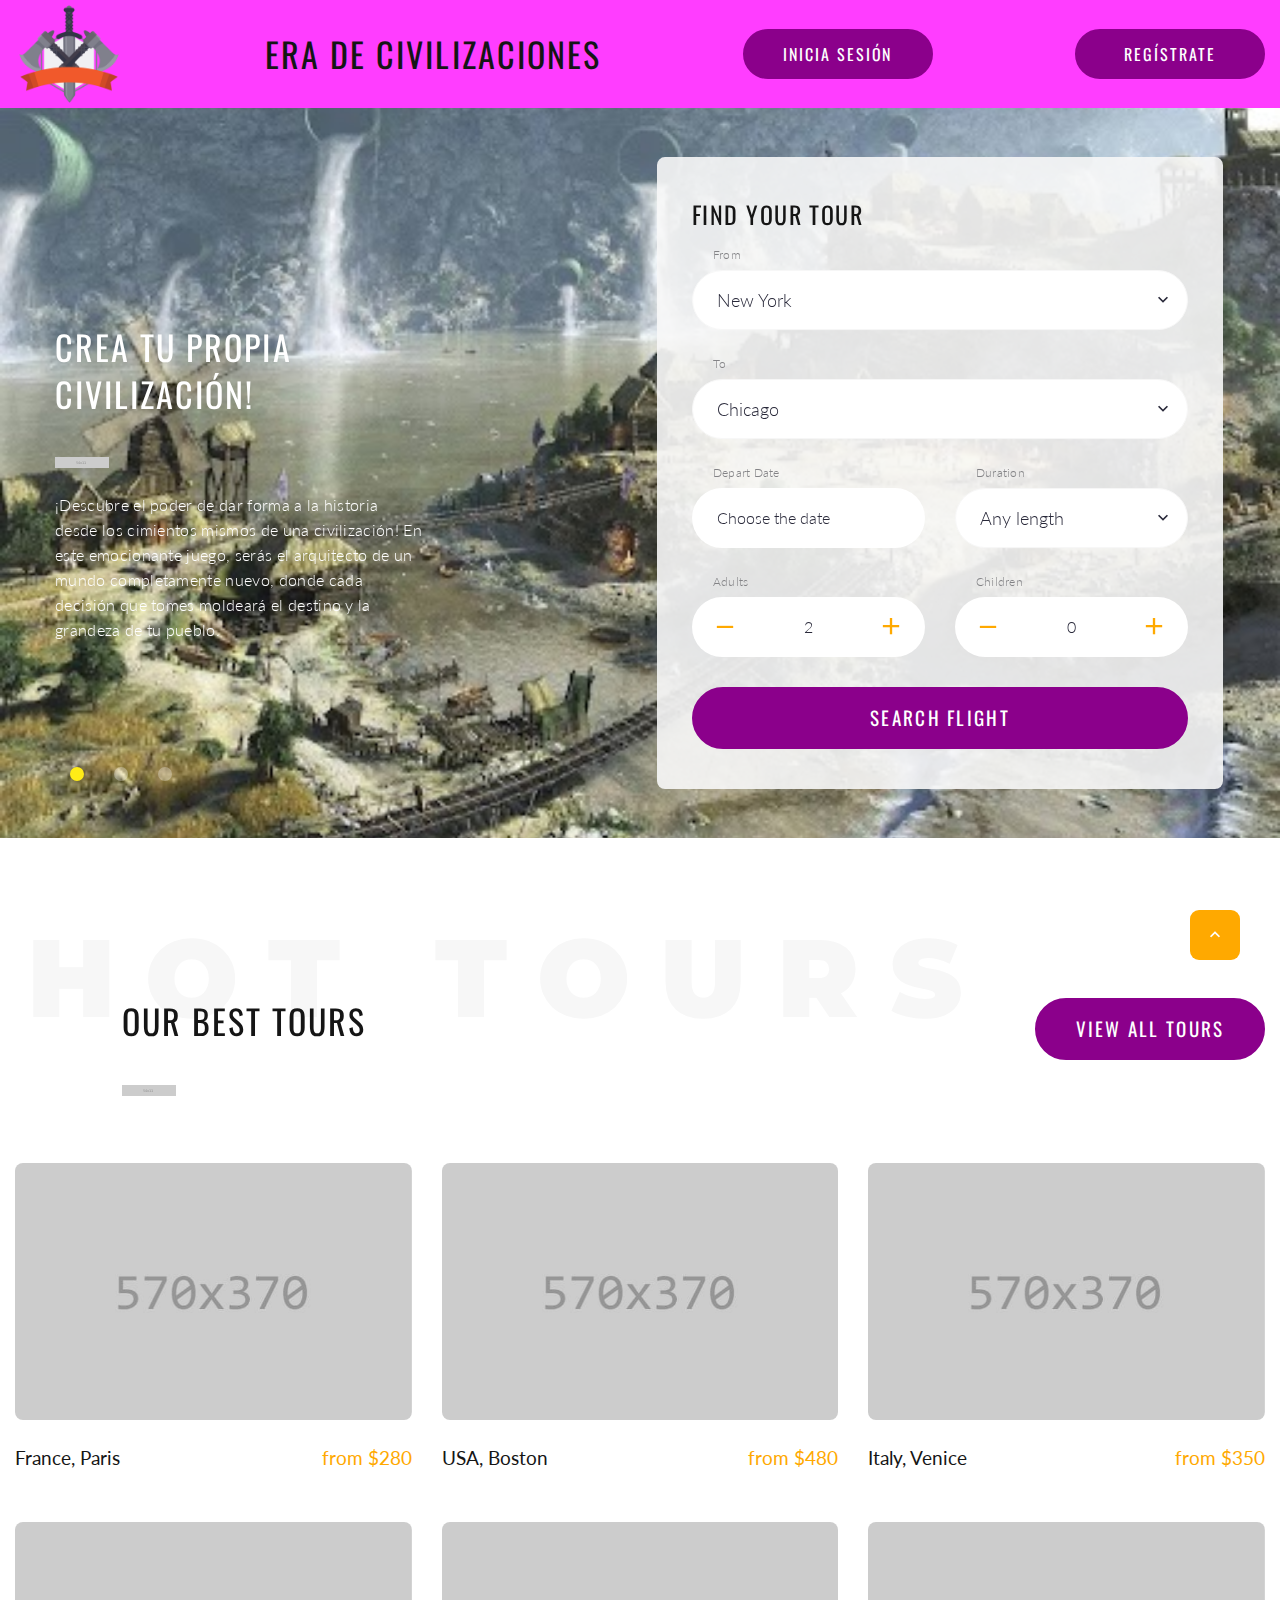
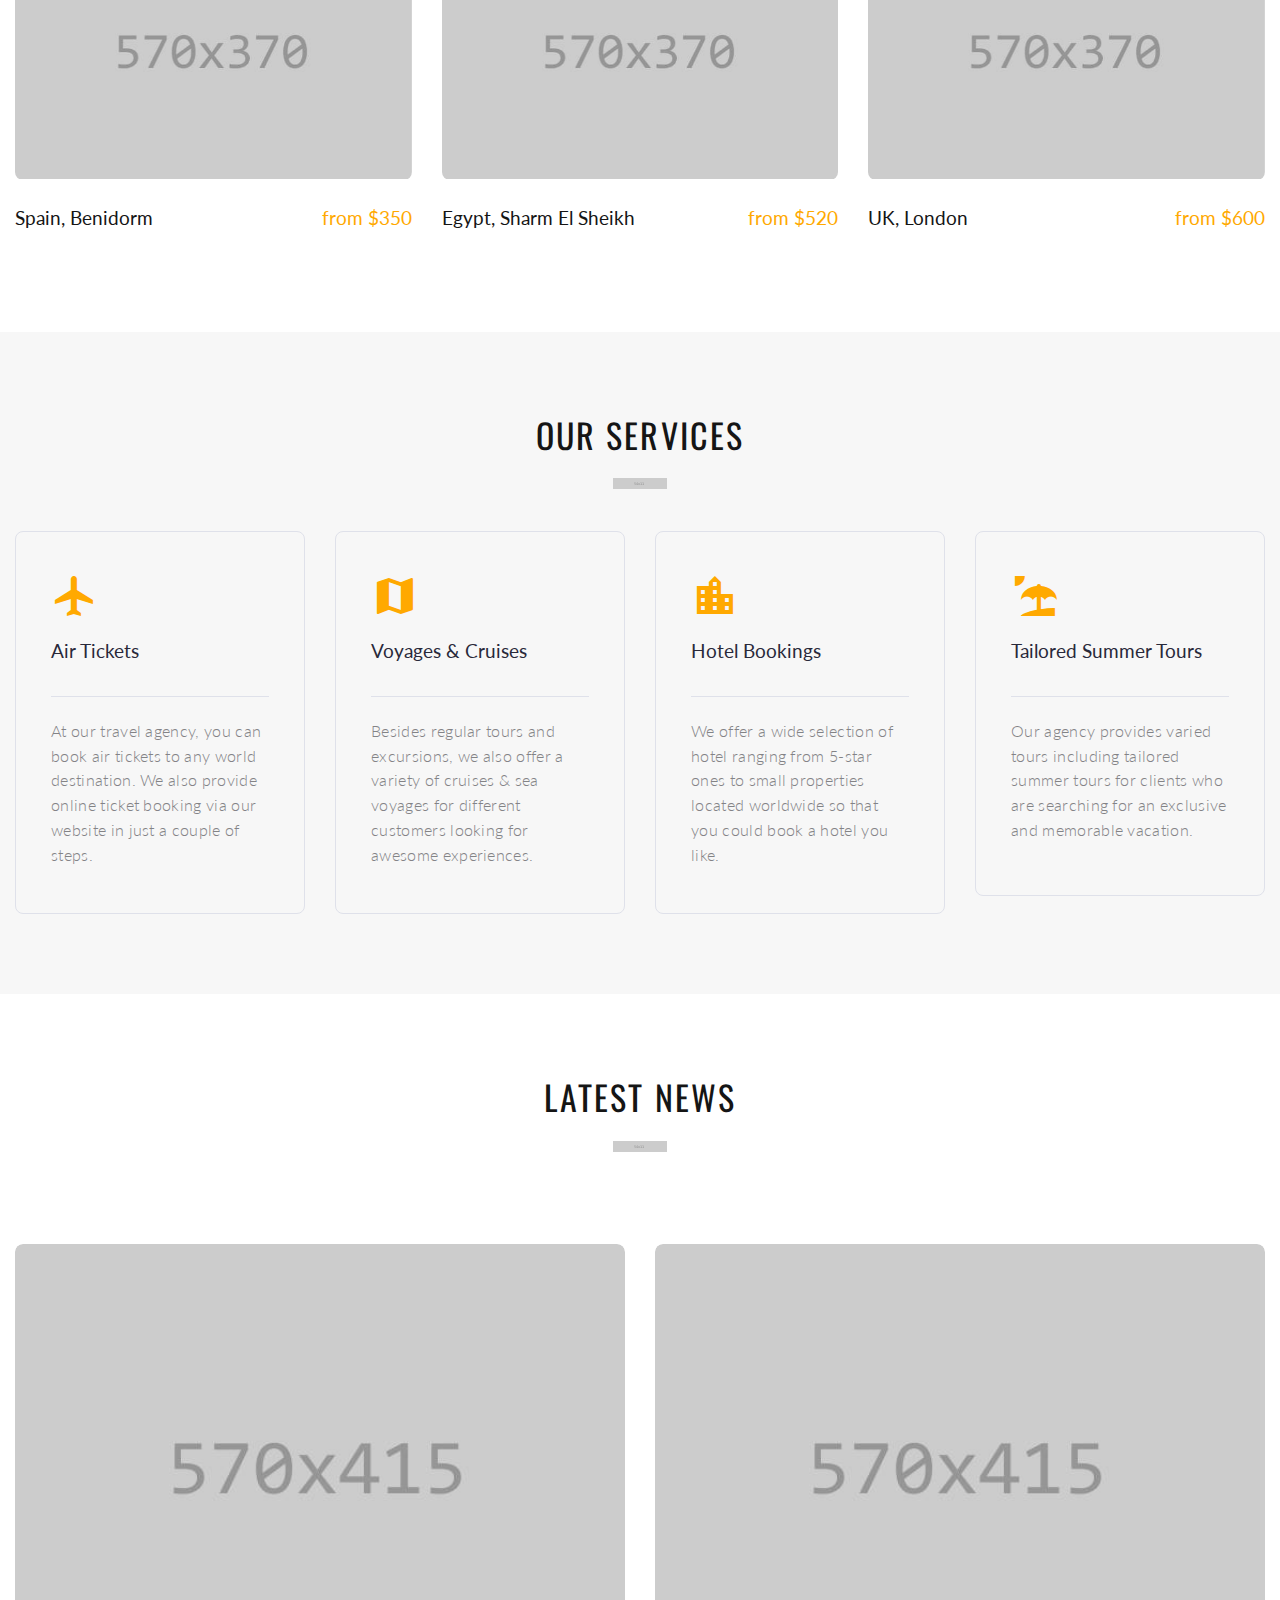
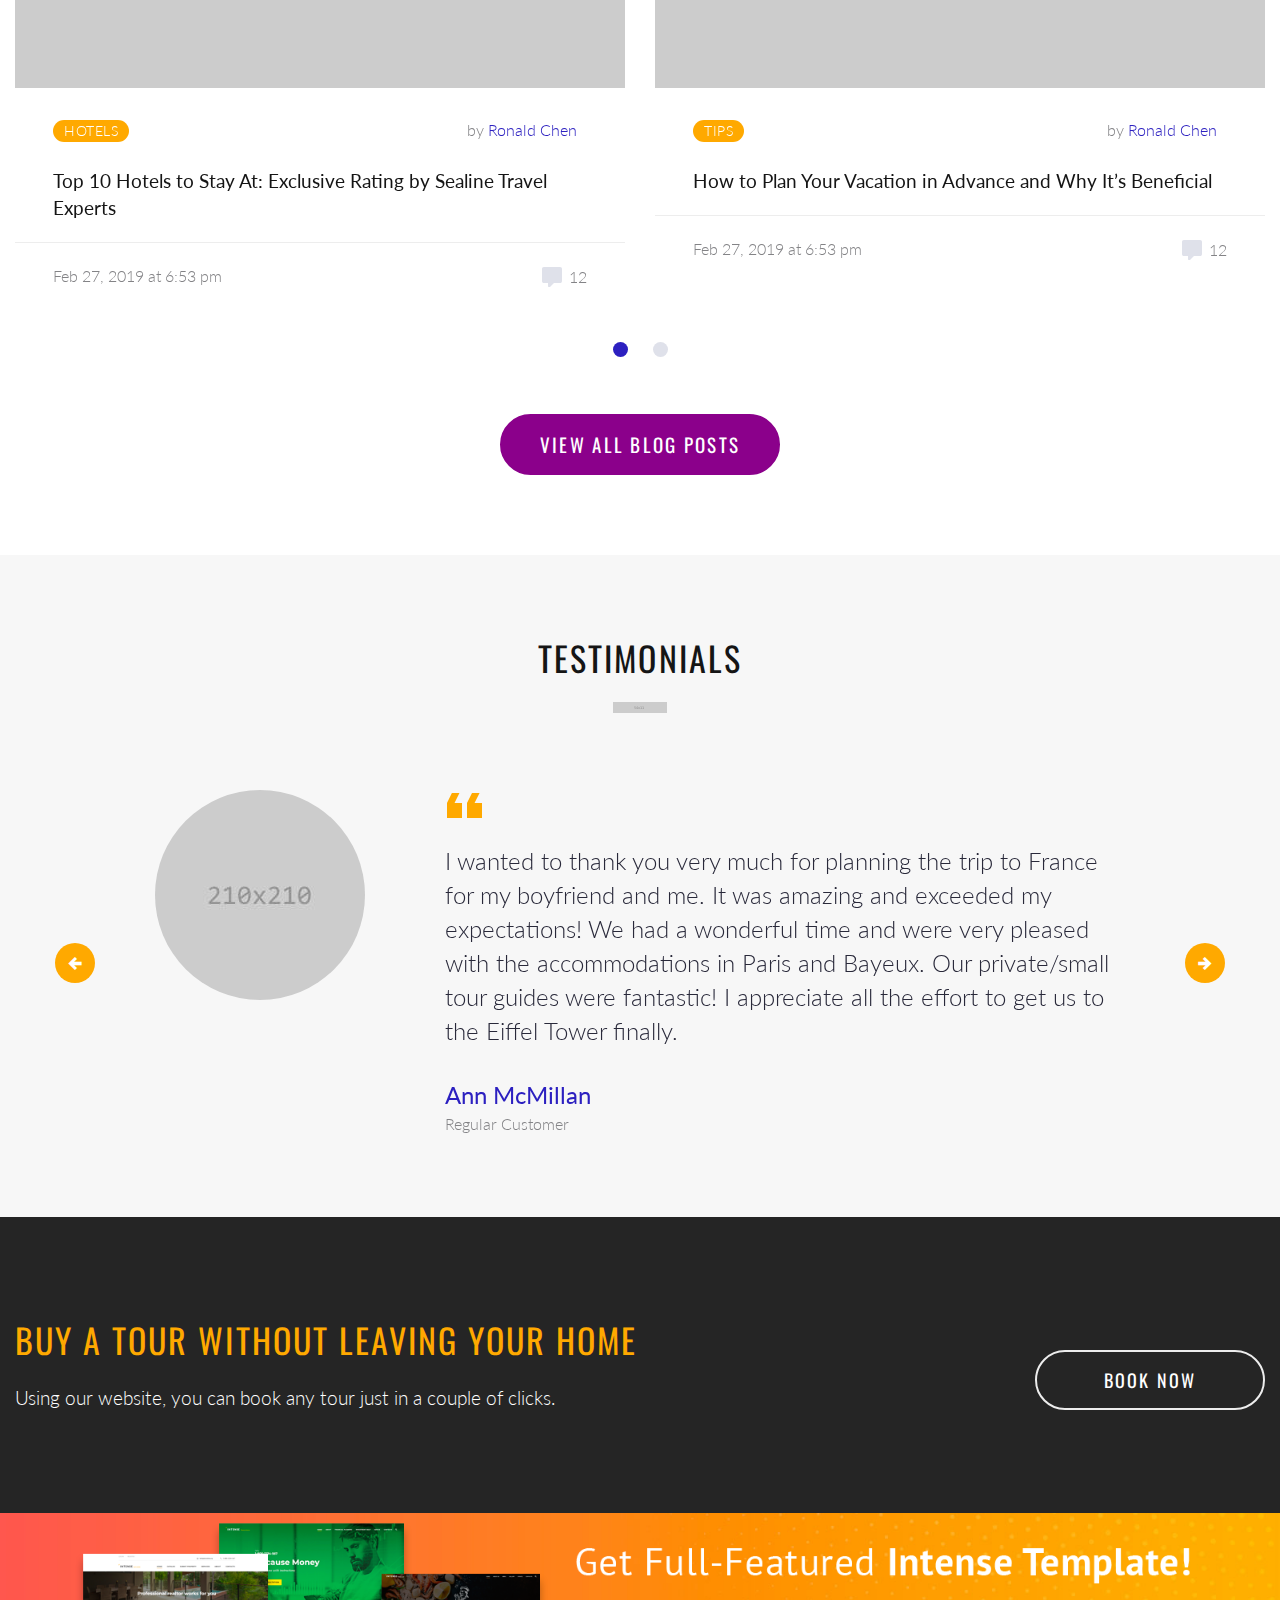
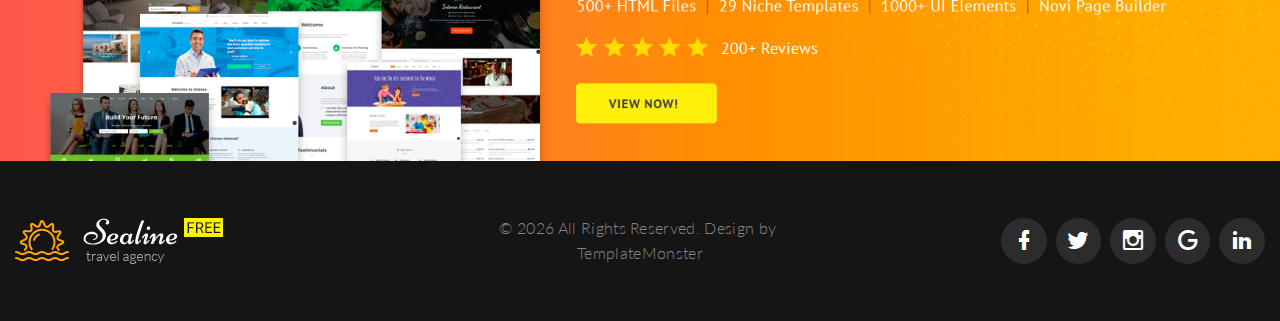
==== src/main/webapp/html/index.html @ df4b3a59 "Plantilla" ====
<!DOCTYPE html>
<html class="wide wow-animation" lang="en"> 
  <head>
    <!-- Site Title-->
    <title>Home</title>
    <meta name="format-detection" content="telephone=no">
    <meta name="viewport" content="width=device-width, height=device-height, initial-scale=1.0">
    <meta http-equiv="X-UA-Compatible" content="IE=edge">
    <meta charset="utf-8">
    <link rel="icon" href="images/favicon.ico" type="image/x-icon">
    <!-- Stylesheets -->
    <link rel="stylesheet" type="text/css" href="//fonts.googleapis.com/css?family=Oswald:200,400%7CLato:300,400,300italic,700%7CMontserrat:900">
    <link rel="stylesheet" href="css/bootstrap.css">
    <link rel="stylesheet" href="css/style.css">
    <link rel="stylesheet" href="css/fonts.css">
		<!--[if lt IE 10]>
    <div style="background: #212121; padding: 10px 0; box-shadow: 3px 3px 5px 0 rgba(0,0,0,.3); clear: both; text-align:center; position: relative; z-index:1;"><a href="http://windows.microsoft.com/en-US/internet-explorer/"><img src="images/ie8-panel/warning_bar_0000_us.jpg" border="0" height="42" width="820" alt="You are using an outdated browser. For a faster, safer browsing experience, upgrade for free today."></a></div>
    <script src="js/html5shiv.min.js"> </script>
		<![endif]--> 
  </head>
  <body>
    <!-- Page preloader-->
    <div class="page-loader"> 
      <div class="page-loader-body"> 
        <div class="preloader-wrapper big active"> 
          <div class="spinner-layer spinner-blue"> 
            <div class="circle-clipper left">
              <div class="circle"> </div>
            </div>
            <div class="gap-patch">
              <div class="circle"> </div>
            </div>
            <div class="circle-clipper right">
              <div class="circle"></div>
            </div>
          </div>
          <div class="spinner-layer spinner-red">
            <div class="circle-clipper left">
              <div class="circle"></div>
            </div>
            <div class="gap-patch">
              <div class="circle"> </div>
            </div>
            <div class="circle-clipper right">
              <div class="circle"></div>
            </div>
          </div>
          <div class="spinner-layer spinner-yellow"> 
            <div class="circle-clipper left">
              <div class="circle"></div>
            </div>
            <div class="gap-patch">
              <div class="circle"></div>
            </div>
            <div class="circle-clipper right">
              <div class="circle"> </div>
            </div>
          </div>
          <div class="spinner-layer spinner-green"> 
            <div class="circle-clipper left">
              <div class="circle"></div>
            </div>
            <div class="gap-patch">
              <div class="circle"></div>
            </div>
            <div class="circle-clipper right">
              <div class="circle"></div>
            </div>
          </div>
        </div>
      </div>
    </div>
    <!-- Page-->
    <div class="page">
      <!-- Page Header-->
      <header class="section page-header">
        <!-- RD Navbar-->
        <div class="rd-navbar-wrap rd-navbar-corporate">
          <nav class="rd-navbar" style="background-color: rgba(255,0,255,0.76) !important" data-layout="rd-navbar-fixed" data-sm-layout="rd-navbar-fixed" data-md-layout="rd-navbar-fixed" data-md-device-layout="rd-navbar-fixed" data-lg-layout="rd-navbar-fullwidth" data-xl-layout="rd-navbar-static" data-lg-device-layout="rd-navbar-fixed" data-xl-device-layout="rd-navbar-static" data-md-stick-up-offset="130px" data-lg-stick-up-offset="100px" data-stick-up="true" data-sm-stick-up="true" data-md-stick-up="true" data-lg-stick-up="true" data-xl-stick-up="true">
            <div class="rd-navbar-inner">
              <!-- RD Navbar Panel-->
              <div class="rd-navbar-aside-left"><a class="brand-name" href="index.html"><img class="logo-default" src="images/logoarmas.png" alt="" width="108" height="46"/></a></div>
              <div class="rd-navbar-aside-left"><h3>Era de civilizaciones</h3></div>
              <div class="rd-navbar-aside-right"><a class="button button-sm button-secondary button-nina" href="#">Inicia sesión</a></div>
              <div class="rd-navbar-aside-right"><a class="button button-sm button-secondary button-nina" href="#">Regístrate</a></div>
            </div>
          </nav>
        </div>
      </header>
      <section class="section">
        <div class="swiper-form-wrap">
          <!-- Swiper-->
          <div class="swiper-container swiper-slider swiper-slider_height-1 swiper-align-left swiper-align-left-custom context-dark bg-gray-darker" data-loop="false" data-autoplay="5500" data-simulate-touch="false" data-slide-effect="fade">
            <div class="swiper-wrapper">
              <div class="swiper-slide" data-slide-bg="images/fondo1.jpg">
                <div class="swiper-slide-caption">
                  <div class="container container-bigger swiper-main-section">
                    <div class="row row-fix justify-content-sm-center justify-content-md-start">
                      <div class="col-md-6 col-lg-5 col-xl-4 col-xxl-5">
                        <h3>Crea tu propia civilización!</h3>
                        <div class="divider divider-decorate"></div>
                        <p class="text-spacing-sm">
                          ¡Descubre el poder de dar forma a la historia desde los cimientos mismos de una civilización! En este emocionante juego, serás el arquitecto de un mundo completamente nuevo, donde cada decisión que tomes moldeará el destino y la grandeza de tu pueblo.</p>
                      </div>
                    </div>
                  </div>
                </div>
              </div>
              <div class="swiper-slide" data-slide-bg="images/swiper-slide-2.jpg">
                <div class="swiper-slide-caption">
                  <div class="container container-bigger swiper-main-section">
                    <div class="row row-fix justify-content-sm-center justify-content-md-start">
                      <div class="col-md-6 col-lg-5 col-xl-4 col-xxl-5">
                        <h3>Lucha para ser el dominante en las tierras!</h3>
                        <div class="divider divider-decorate"></div>
                        <p class="text-spacing-sm">¡Adéntrate en un mundo de estrategia, donde la supervivencia y la gloria se entrelazan en cada movimiento! Confronta a otras civilizaciones en una batalla épica por el dominio y la supremacía. Desarrolla tu sociedad y fortalece tus defensas para defender tus fronteras y expandir tu influencia.</p>
                      </div>
                    </div>
                  </div>
                </div>
              </div>
              <div class="swiper-slide" data-slide-bg="images/swiper-slide-3.jpg">
                <div class="swiper-slide-caption">
                  <div class="container container-bigger swiper-main-section">
                    <div class="row row-fix justify-content-sm-center justify-content-md-start">
                      <div class="col-md-6 col-lg-5 col-xl-4 col-xxl-5">
                        <h3>Guia a tu civilización a un destino lleno de riquezas y aventuras!</h3>
                        <div class="divider divider-decorate"></div>
                        <p class="text-spacing-sm">¡Bienvenido al juego donde tu visión construye no solo una civilización, ¡sino un imperio de riqueza sin igual! En este viaje épico, tendrás el poder de erigir una sociedad próspera, donde la abundancia y la opulencia son más que metas, ¡son tu legado!</p>
                      </div>
                    </div>
                  </div>
                </div>
              </div>
            </div>
            <!-- Swiper controls-->
            <div class="swiper-pagination-wrap">
              <div class="container container-bigger">
                <div class="row">
                  <div class="col-sm-12">
                    <div class="swiper-pagination"></div>
                  </div>
                </div>
              </div>
            </div>
          </div>
          <div class="container container-bigger form-request-wrap form-request-wrap-modern">
            <div class="row row-fix justify-content-sm-center justify-content-lg-end">
              <div class="col-lg-6 col-xxl-5">
                <div class="form-request form-request-modern bg-gray-lighter novi-background">
                  <h4>Find your Tour</h4>
                  <!-- RD Mailform-->
                  <form class="rd-mailform form-fix">
                    <div class="row row-20 row-fix">
                      <div class="col-sm-12">
                        <label class="form-label-outside">From</label>
                        <div class="form-wrap form-wrap-inline">
                          <select class="form-input select-filter" data-placeholder="All" data-minimum-results-for-search="Infinity" name="city">
                            <option value="1">New York</option>
                            <option value="2">Lisbon</option>
                            <option value="3">Stockholm</option>
                          </select>
                        </div>
                      </div>
                      <div class="col-sm-12">
                        <label class="form-label-outside">To</label>
                        <div class="form-wrap form-wrap-inline">
                          <select class="form-input select-filter" data-placeholder="All" data-minimum-results-for-search="Infinity" name="city">
                            <option value="1">Chicago</option>
                            <option value="2">Madrid</option>
                            <option value="3">Paris</option>
                          </select>
                        </div>
                      </div>
                      <div class="col-sm-12 col-lg-6">
                        <label class="form-label-outside">Depart Date</label>
                        <div class="form-wrap form-wrap-validation">
                          <!-- Select -->
                          <input class="form-input" id="dateForm" name="date" type="text" data-time-picker="date">
                          <label class="form-label" for="dateForm">Choose the date</label>
                          <!--select.form-input.select-filter(data-placeholder="All", data-minimum-results-for-search="Infinity",  name='city')-->
                          <!--  option(value="1") Choose the date-->
                          <!--  option(value="2") Primary-->
                          <!--  option(value="3") Middle-->
                        </div>
                      </div>
                      <div class="col-sm-12 col-lg-6">
                        <label class="form-label-outside">Duration</label>
                        <div class="form-wrap form-wrap-validation">
                          <!-- Select 2-->
                          <select class="form-input select-filter" data-placeholder="All" data-minimum-results-for-search="Infinity" name="city">
                            <option value="1">Any length</option>
                            <option value="2">2 days</option>
                            <option value="3">3 days</option>
                            <option value="4">4 days</option>
                          </select>
                        </div>
                      </div>
                      <div class="col-lg-6">
                        <label class="form-label-outside">Adults</label>
                        <div class="form-wrap form-wrap-modern">
                          <input class="form-input input-append" id="form-element-stepper" type="number" min="0" max="300" value="2">
                        </div>
                      </div>
                      <div class="col-lg-6">
                        <label class="form-label-outside">Children</label>
                        <div class="form-wrap form-wrap-modern">
                          <input class="form-input input-append" id="form-element-stepper-1" type="number" min="0" max="300" value="0">
                        </div>
                      </div>
                    </div>
                    <div class="form-wrap form-button">
                      <button class="button button-block button-secondary" type="submit">search flight</button>
                    </div>
                  </form>
                </div>
              </div>
            </div>
          </div>
        </div>
      </section>

      <section class="section section-variant-1 bg-default novi-background bg-cover"> 
        <div class="container container-wide">
          <div class="row row-fix justify-content-xl-end row-30 text-center text-xl-left">
            <div class="col-xl-8">
              <div class="parallax-text-wrap">
                <h3>Our Best Tours</h3><span class="parallax-text">Hot tours</span>
              </div>
              <hr class="divider divider-decorate">
            </div>
            <div class="col-xl-3 text-xl-right"><a class="button button-secondary button-nina" href="#">view all tours</a></div>
          </div>
          <div class="row row-50">
            <div class="col-md-6 col-xl-4">
              <article class="event-default-wrap">
                <div class="event-default">
                  <figure class="event-default-image"><img src="images/landing-private-airlines-01-570x370.jpg" alt="" width="570" height="370"/>
                  </figure>
                  <div class="event-default-caption"><a class="button button-xs button-secondary button-nina" href="#">learn more</a></div>
                </div>
                <div class="event-default-inner">
                  <h5><a class="event-default-title" href="#">France, Paris</a></h5><span class="heading-5">from $280</span>
                </div>
              </article>
            </div>
            <div class="col-md-6 col-xl-4">
              <article class="event-default-wrap">
                <div class="event-default">
                  <figure class="event-default-image"><img src="images/landing-private-airlines-02-570x370.jpg" alt="" width="570" height="370"/>
                  </figure>
                  <div class="event-default-caption"><a class="button button-xs button-secondary button-nina" href="#">learn more</a></div>
                </div>
                <div class="event-default-inner">
                  <h5><a class="event-default-title" href="#">USA, Boston</a></h5><span class="heading-5">from $480</span>
                </div>
              </article>
            </div>
            <div class="col-md-6 col-xl-4">
              <article class="event-default-wrap">
                <div class="event-default">
                  <figure class="event-default-image"><img src="images/landing-private-airlines-03-570x370.jpg" alt="" width="570" height="370"/>
                  </figure>
                  <div class="event-default-caption"><a class="button button-xs button-secondary button-nina" href="#">learn more</a></div>
                </div>
                <div class="event-default-inner">
                  <h5><a class="event-default-title" href="#">Italy, Venice</a></h5><span class="heading-5">from $350</span>
                </div>
              </article>
            </div>
            <div class="col-md-6 col-xl-4">
              <article class="event-default-wrap">
                <div class="event-default">
                  <figure class="event-default-image"><img src="images/landing-private-airlines-04-570x370.jpg" alt="" width="570" height="370"/>
                  </figure>
                  <div class="event-default-caption"><a class="button button-xs button-secondary button-nina" href="#">learn more</a></div>
                </div>
                <div class="event-default-inner">
                  <h5><a class="event-default-title" href="#">Spain, Benidorm</a></h5><span class="heading-5">from $350</span>
                </div>
              </article>
            </div>
            <div class="col-md-6 col-xl-4">
              <article class="event-default-wrap">
                <div class="event-default">
                  <figure class="event-default-image"><img src="images/landing-private-airlines-05-570x370.jpg" alt="" width="570" height="370"/>
                  </figure>
                  <div class="event-default-caption"><a class="button button-xs button-secondary button-nina" href="#">learn more</a></div>
                </div>
                <div class="event-default-inner">
                  <h5><a class="event-default-title" href="#">Egypt,  Sharm El Sheikh</a></h5><span class="heading-5">from $520</span>
                </div>
              </article>
            </div>
            <div class="col-md-6 col-xl-4">
              <article class="event-default-wrap">
                <div class="event-default">
                  <figure class="event-default-image"><img src="images/landing-private-airlines-06-570x370.jpg" alt="" width="570" height="370"/>
                  </figure>
                  <div class="event-default-caption"><a class="button button-xs button-secondary button-nina" href="#">learn more</a></div>
                </div>
                <div class="event-default-inner">
                  <h5><a class="event-default-title" href="#">UK, London</a></h5><span class="heading-5">from $600</span>
                </div>
              </article>
            </div>
          </div>
        </div>
      </section>

      <!-- our advantages-->
      <section class="section section-lg bg-gray-lighter novi-background bg-cover text-center">
        <div class="container container-wide">
          <h3>our services</h3>
          <div class="divider divider-decorate"></div>
          <div class="row row-50 justify-content-sm-center text-left">
            <div class="col-sm-10 col-md-6 col-xl-3">
              <article class="box-minimal box-minimal-border">
                <div class="box-minimal-icon novi-icon mdi mdi-airplane"></div>
                <p class="big box-minimal-title">Air Tickets</p>
                <hr>
                <div class="box-minimal-text text-spacing-sm">At our travel agency, you can book air tickets to any world destination. We also provide online ticket booking via our website in just a couple of steps.</div>
              </article>
            </div>
            <div class="col-sm-10 col-md-6 col-xl-3">
              <article class="box-minimal box-minimal-border">
                <div class="box-minimal-icon novi-icon mdi mdi-map"></div>
                <p class="big box-minimal-title">Voyages & Cruises</p>
                <hr>
                <div class="box-minimal-text text-spacing-sm">Besides regular tours and excursions, we also offer a variety of cruises & sea voyages for different customers looking for awesome experiences.</div>
              </article>
            </div>
            <div class="col-sm-10 col-md-6 col-xl-3">
              <article class="box-minimal box-minimal-border">
                <div class="box-minimal-icon novi-icon mdi mdi-city"></div>
                <p class="big box-minimal-title">Hotel Bookings</p>
                <hr>
                <div class="box-minimal-text text-spacing-sm">We offer a wide selection of hotel ranging from 5-star ones to small properties located worldwide so that you could book a hotel you like.</div>
              </article>
            </div>
            <div class="col-sm-10 col-md-6 col-xl-3">
              <article class="box-minimal box-minimal-border">
                <div class="box-minimal-icon novi-icon mdi mdi-beach"></div>
                <p class="big box-minimal-title">Tailored Summer Tours</p>
                <hr>
                <div class="box-minimal-text text-spacing-sm">Our agency provides varied tours including tailored summer tours for clients who are searching for an exclusive and memorable vacation.</div>
              </article>
            </div>
          </div>
        </div>
      </section>

      <!-- Tips & tricks-->
      <section class="section section-lg novi-background bg-cover bg-default text-center">
        <div class="container-wide">
          <div class="row row-50">
            <div class="col-sm-12">
              <h3>Latest News</h3>
              <div class="divider divider-decorate"></div>
              <!-- Owl Carousel-->
              <div class="owl-carousel owl-carousel-team owl-carousel-inset" data-items="1" data-md-items="2" data-xl-items="3" data-stage-padding="15" data-loop="true" data-margin="30" data-mouse-drag="false" data-dots="true" data-autoplay="true">
                <article class="post-blog"><a class="post-blog-image" href="#"><img src="images/landing-private-airlines-7-570x415.jpg" alt="" width="570" height="415"/></a>
                  <div class="post-blog-caption">
                    <div class="post-blog-caption-header">
                      <ul class="post-blog-tags">
                        <li><a class="button-tags" href="#">Hotels</a></li>
                      </ul>
                      <ul class="post-blog-meta">
                        <li><span>by</span>&nbsp;<a href="#">Ronald Chen</a></li>
                      </ul>
                    </div>
                    <div class="post-blog-caption-body">
                      <h5><a class="post-blog-title" href="#">Top 10 Hotels to Stay At: Exclusive Rating by Sealine Travel Experts</a></h5>
                    </div>
                    <div class="post-blog-caption-footer">
                      <time datetime="2019">Feb 27, 2019 at 6:53 pm</time><a class="post-comment" href="#"><span class="icon novi-icon icon-md-middle icon-gray-1 mdi mdi-comment"></span><span>12</span></a>
                    </div>
                  </div>
                </article>
                <article class="post-blog"><a class="post-blog-image" href="#"><img src="images/landing-private-airlines-8-570x415.jpg" alt="" width="570" height="415"/></a>
                  <div class="post-blog-caption">
                    <div class="post-blog-caption-header">
                      <ul class="post-blog-tags">
                        <li><a class="button-tags" href="#">Tips</a></li>
                      </ul>
                      <ul class="post-blog-meta">
                        <li><span>by</span>&nbsp;<a href="#">Ronald Chen</a></li>
                      </ul>
                    </div>
                    <div class="post-blog-caption-body">
                      <h5><a class="post-blog-title" href="#">How to Plan Your Vacation in Advance and Why It’s Beneficial</a></h5>
                    </div>
                    <div class="post-blog-caption-footer">
                      <time datetime="2019">Feb 27, 2019 at 6:53 pm</time><a class="post-comment" href="#"><span class="icon novi-icon icon-md-middle icon-gray-1 mdi mdi-comment"></span><span>12</span></a>
                    </div>
                  </div>
                </article>
                <article class="post-blog"><a class="post-blog-image" href="#"><img src="images/landing-private-airlines-9-570x415.jpg" alt="" width="570" height="415"/></a>
                  <div class="post-blog-caption">
                    <div class="post-blog-caption-header">
                      <ul class="post-blog-tags">
                        <li><a class="button-tags" href="#">Traveling</a></li>
                      </ul>
                      <ul class="post-blog-meta">
                        <li><span>by</span>&nbsp;<a href="#">Ronald Chen</a></li>
                      </ul>
                    </div>
                    <div class="post-blog-caption-body">
                      <h5><a class="post-blog-title" href="#">Your Personal Guide to 5 Best Places to Visit on Earth</a></h5>
                    </div>
                    <div class="post-blog-caption-footer">
                      <time datetime="2019">Feb 27, 2019 at 6:53 pm</time><a class="post-comment" href="#"><span class="icon novi-icon icon-md-middle icon-gray-1 mdi mdi-comment"></span><span>12</span></a>
                    </div>
                  </div>
                </article>
              </div>
            </div>
            <div class="col-12"><a class="button button-secondary button-nina button-offset-lg" href="#">view all blog posts</a></div>
          </div>
        </div>
      </section>

      <section class="section section-lg text-center bg-gray-lighter novi-background bg-cover">
        <div class="container container-bigger">
          <h3>testimonials</h3>
          <div class="divider divider-decorate"></div>
          <!-- Owl Carousel-->
          <div class="owl-carousel owl-layout-1" data-items="1" data-dots="true" data-nav="true" data-stage-padding="0" data-loop="true" data-margin="30" data-mouse-drag="false" data-autoplay="true">
            <article class="quote-boxed">
              <div class="quote-boxed-aside"><img class="quote-boxed-image" src="images/quote-user-1-210x210.jpg" alt="" width="210" height="210"/>
              </div>
              <div class="quote-boxed-main">
                <div class="quote-boxed-text">
                  <p>I wanted to thank you very much for planning the trip to France for my boyfriend and me. It was amazing and exceeded my expectations! We had a wonderful time and were very pleased with the accommodations in Paris and Bayeux. Our private/small tour guides were fantastic! I appreciate all the effort to get us to the Eiffel Tower finally. </p>
                </div>
                <div class="quote-boxed-meta">
                  <p class="quote-boxed-cite">Ann McMillan</p>
                  <p class="quote-boxed-small">Regular Customer</p>
                </div>
              </div>
            </article>
            <article class="quote-boxed">
              <div class="quote-boxed-aside"><img class="quote-boxed-image" src="images/quote-user-2-210x210.jpg" alt="" width="210" height="210"/>
              </div>
              <div class="quote-boxed-main">
                <div class="quote-boxed-text">
                  <p>I had a marvelous time in our travels to Madagascar, Zimbabwe and Botswana, I had just wonderful experiences.I loved the location of the Gorges Camp as I felt like it was only the time we got to see real and rural Africans and how they truly lived. The service was amazing and everyone was very attentive!</p>
                </div>
                <div class="quote-boxed-meta">
                  <p class="quote-boxed-cite">Debra Ortega</p>
                  <p class="quote-boxed-small">Regular Customer</p>
                </div>
              </div>
            </article>
            <article class="quote-boxed">
              <div class="quote-boxed-aside"><img class="quote-boxed-image" src="images/quote-user-3-210x210.jpg" alt="" width="210" height="210"/>
              </div>
              <div class="quote-boxed-main">
                <div class="quote-boxed-text">
                  <p>Just wanted to say many, many thanks for helping me set up an amazing Costa Rican adventure! My nephew and I had a blast! All of the accommodations were perfect as were the activities that we did (canopy, coffee tour, hikes, fishing, and massages!) We have such fond memories and can't thank you enough!</p>
                </div>
                <div class="quote-boxed-meta">
                  <p class="quote-boxed-cite">Samantha Smith</p>
                  <p class="quote-boxed-small">Regular Customer</p>
                </div>
              </div>
            </article>
          </div>
        </div>
      </section>

      <section class="section section-md text-center text-md-left bg-gray-700 novi-background bg-cover">
        <div class="container container-wide">
          <div class="row row-fix row-50 justify-content-sm-center">
            <div class="col-xxl-8">
              <div class="box-cta box-cta-inline">
                <div class="box-cta-inner">
                  <h3 class="box-cta-title">Buy a tour without leaving your home</h3>
                  <p>Using our website, you can book any tour just in a couple of clicks.</p>
                </div>
                <div class="box-cta-inner"><a class="button button-secondary button-nina" href="#">Book Now</a></div>
              </div>
            </div>
          </div>
        </div>
      </section><a class="section section-banner" href="https://www.templatemonster.com/intense-multipurpose-html-template.html" style="background-image: url(images/banner/background-03-1920x310.jpg); background-image: -webkit-image-set( url(images/banner/background-03-1920x310.jpg) 1x, url(images/banner/background-03-3840x620.jpg) 2x )"><img src="images/banner/foreground-03-1600x310.png" srcset="images/banner/foreground-03-1600x310.png 1x, images/banner/foreground-03-3200x620.png 2x" alt="" width="1600" height="310"></a>

      <!-- Footer Minimal-->
      <footer class="section page-footer page-footer-minimal novi-background bg-cover text-center bg-gray-darker">
        <div class="container container-wide">
          <div class="row row-fix justify-content-sm-center align-items-md-center row-30">
            <div class="col-md-10 col-lg-7 col-xl-4 text-xl-left"><a href="index.html"><img class="inverse-logo" src="images/logo-inverse-208x46.png" alt="" width="208" height="46"/></a></div>
            <div class="col-md-10 col-lg-7 col-xl-4">
              <p class="right">&#169;&nbsp;<span class="copyright-year"></span> All Rights Reserved. Design&nbsp;by&nbsp;<a href="https://www.templatemonster.com">TemplateMonster</a></p>
            </div>
            <div class="col-md-10 col-lg-7 col-xl-4 text-xl-right">
              <ul class="group-xs group-middle"> 
                <li><a class="icon novi-icon icon-md-middle icon-circle icon-secondary-5-filled mdi mdi-facebook" href="#"></a></li>
                <li><a class="icon novi-icon icon-md-middle icon-circle icon-secondary-5-filled mdi mdi-twitter" href="#"></a></li>
                <li><a class="icon novi-icon icon-md-middle icon-circle icon-secondary-5-filled mdi mdi-instagram" href="#"></a></li>
                <li><a class="icon novi-icon icon-md-middle icon-circle icon-secondary-5-filled mdi mdi-google" href="#"></a></li>
                <li><a class="icon novi-icon icon-md-middle icon-circle icon-secondary-5-filled mdi mdi-linkedin" href="#"></a></li>
              </ul>
            </div>
          </div>
        </div>
      </footer>
    </div>
    <!-- Global Mailform Output-->
    <div class="snackbars" id="form-output-global"> </div>
    <!-- Javascript-->
    <script src="js/core.min.js"></script>
    <script src="js/script.js"></script>
    <!-- coded by barber-->
  </body>
</html>
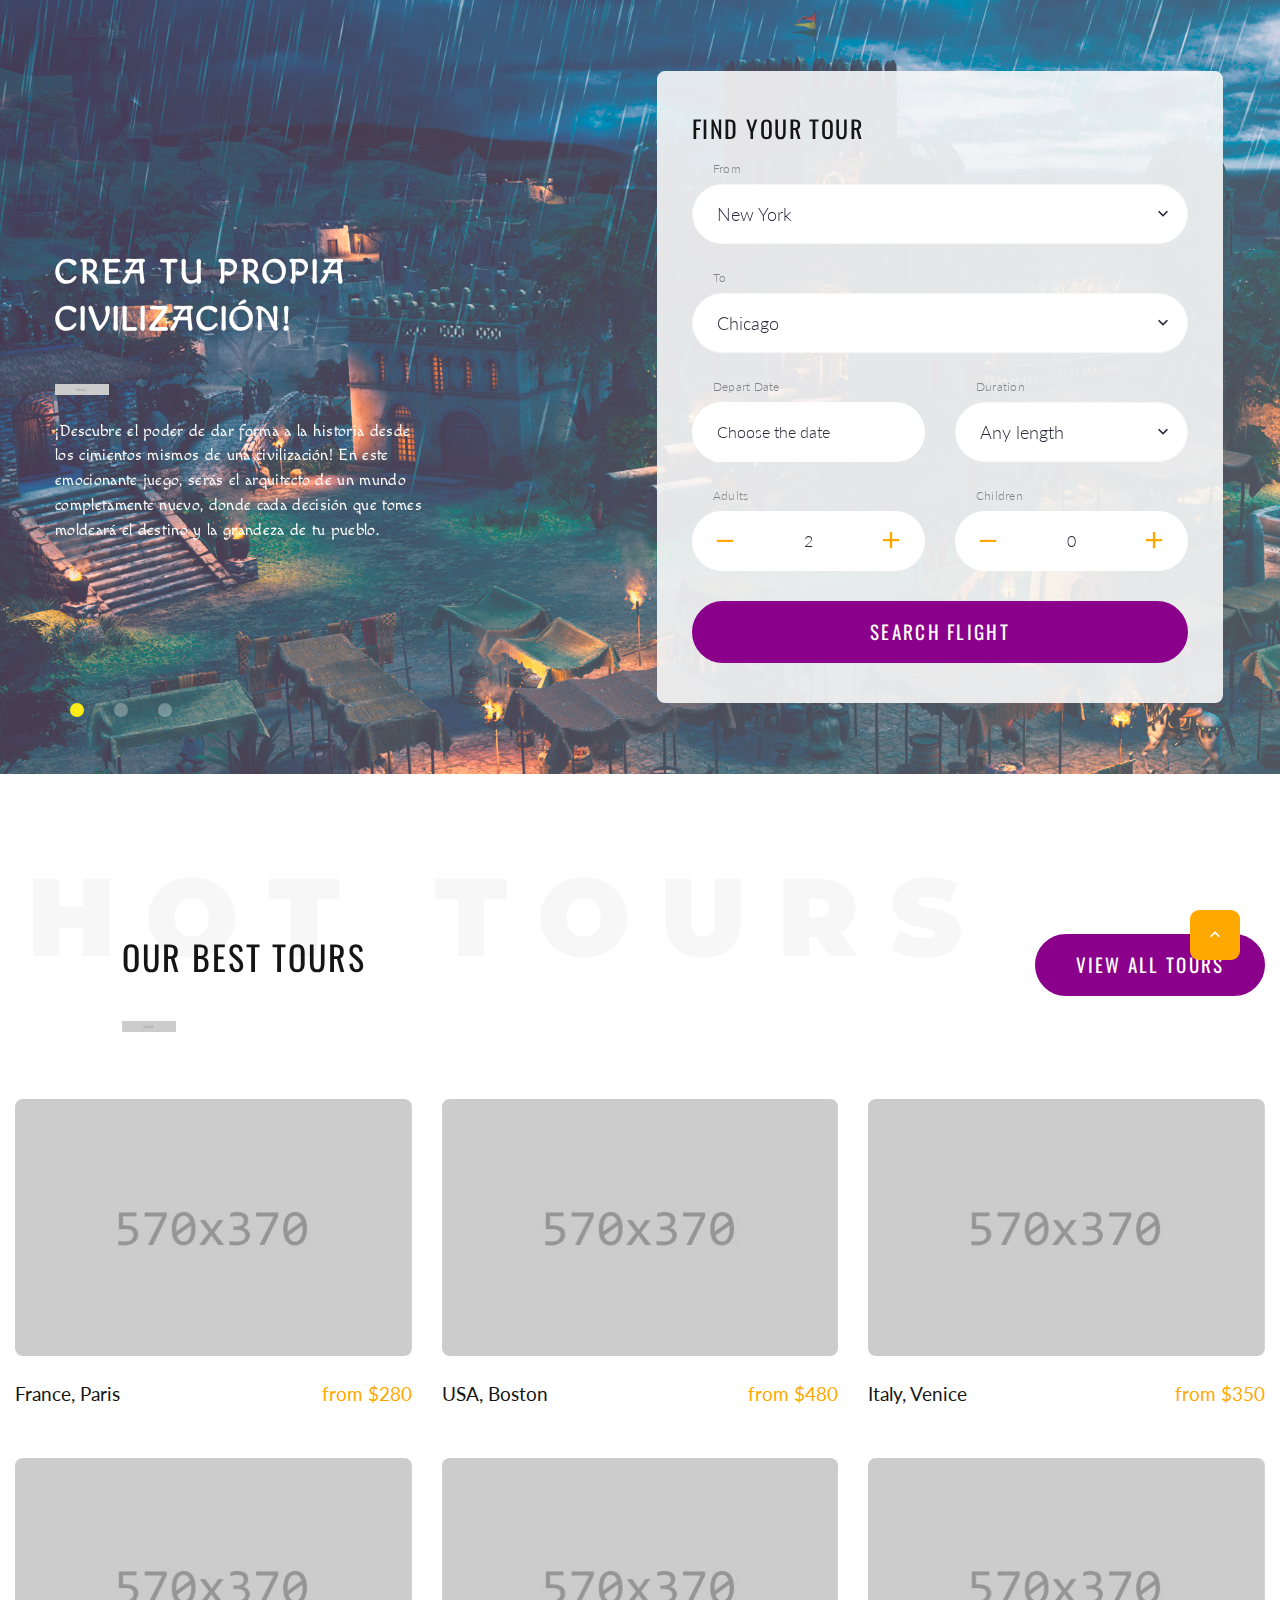
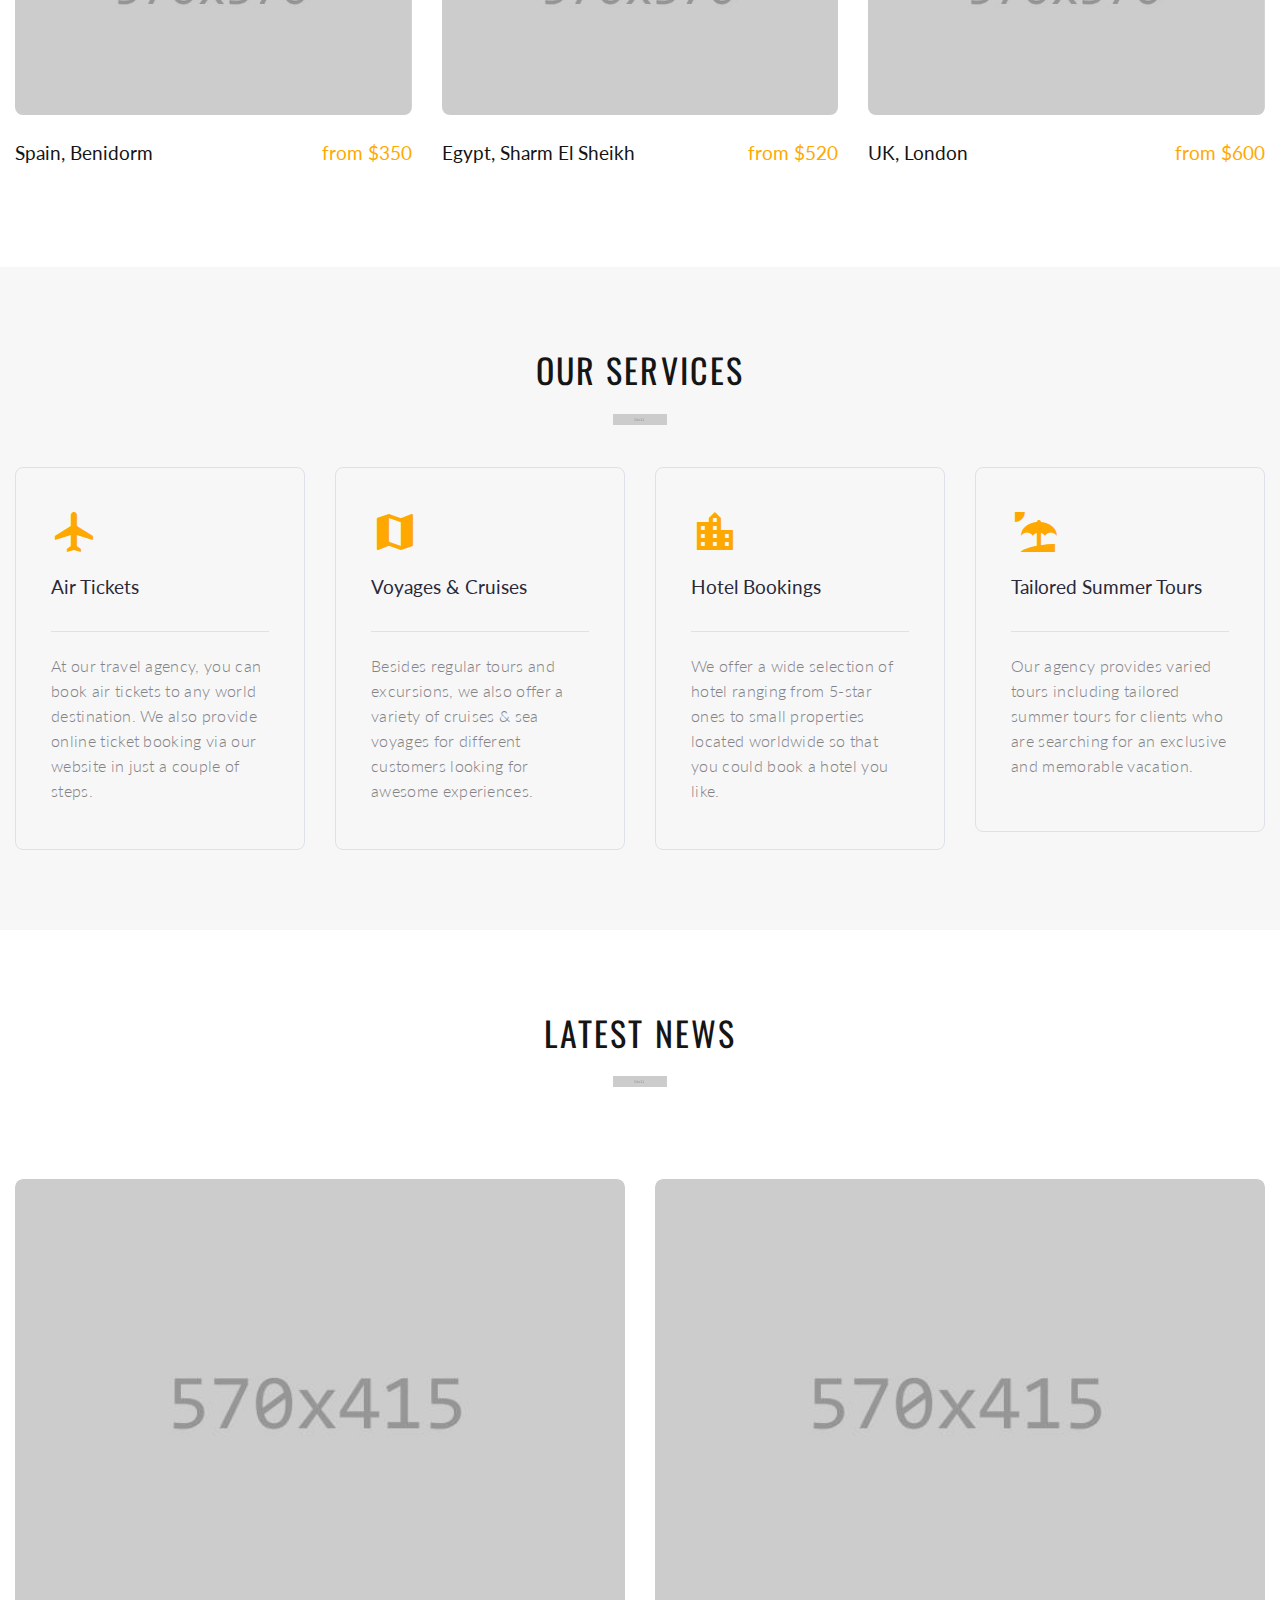
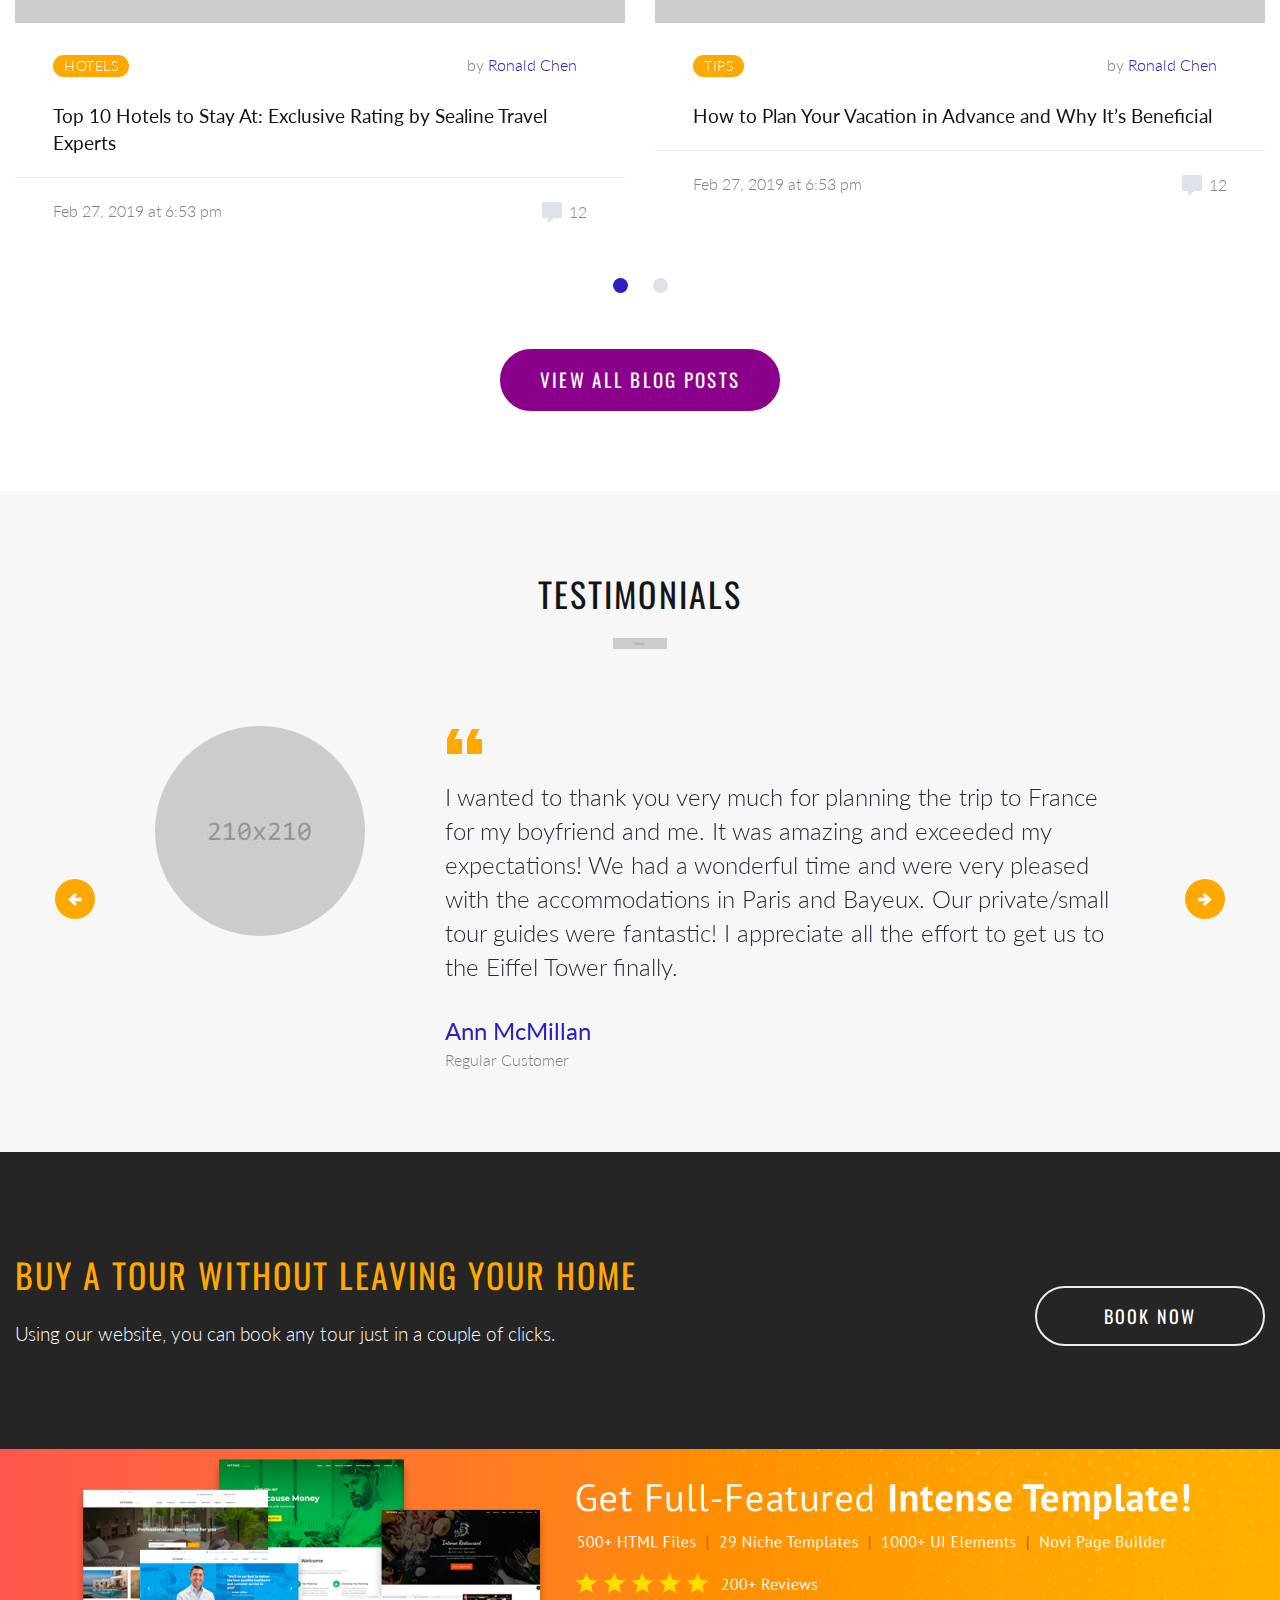
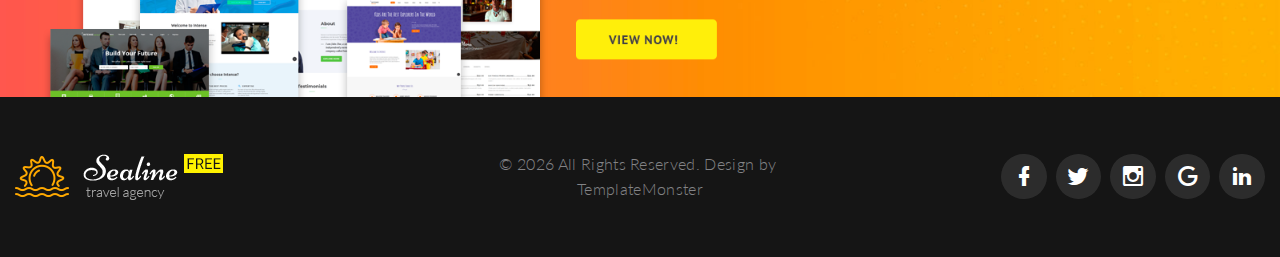
==== commit 95e600f5: "Login al 50% (html)" ====
--- a/src/main/webapp/html/index.html
+++ b/src/main/webapp/html/index.html
@@ -13,10 +13,13 @@
     <link rel="stylesheet" href="css/bootstrap.css">
     <link rel="stylesheet" href="css/style.css">
     <link rel="stylesheet" href="css/fonts.css">
+    <link rel="preconnect" href="https://fonts.googleapis.com">
+    <link rel="preconnect" href="https://fonts.gstatic.com" crossorigin>
+    <link href="https://fonts.googleapis.com/css2?family=Macondo&display=swap" rel="stylesheet">
 		<!--[if lt IE 10]>
     <div style="background: #212121; padding: 10px 0; box-shadow: 3px 3px 5px 0 rgba(0,0,0,.3); clear: both; text-align:center; position: relative; z-index:1;"><a href="http://windows.microsoft.com/en-US/internet-explorer/"><img src="images/ie8-panel/warning_bar_0000_us.jpg" border="0" height="42" width="820" alt="You are using an outdated browser. For a faster, safer browsing experience, upgrade for free today."></a></div>
     <script src="js/html5shiv.min.js"> </script>
-		<![endif]--> 
+		<![endif]-->
   </head>
   <body>
     <!-- Page preloader-->
@@ -73,60 +76,60 @@
     <!-- Page-->
     <div class="page">
       <!-- Page Header-->
-      <header class="section page-header">
-        <!-- RD Navbar-->
+
+      <!--<header class="section page-header">
+        RD Navbar
         <div class="rd-navbar-wrap rd-navbar-corporate">
-          <nav class="rd-navbar" style="background-color: rgba(255,0,255,0.76) !important" data-layout="rd-navbar-fixed" data-sm-layout="rd-navbar-fixed" data-md-layout="rd-navbar-fixed" data-md-device-layout="rd-navbar-fixed" data-lg-layout="rd-navbar-fullwidth" data-xl-layout="rd-navbar-static" data-lg-device-layout="rd-navbar-fixed" data-xl-device-layout="rd-navbar-static" data-md-stick-up-offset="130px" data-lg-stick-up-offset="100px" data-stick-up="true" data-sm-stick-up="true" data-md-stick-up="true" data-lg-stick-up="true" data-xl-stick-up="true">
+          <nav class="rd-navbar" style="background-image: linear-gradient(magenta,darkmagenta) !important" data-layout="rd-navbar-fixed" data-sm-layout="rd-navbar-fixed" data-md-layout="rd-navbar-fixed" data-md-device-layout="rd-navbar-fixed" data-lg-layout="rd-navbar-fullwidth" data-xl-layout="rd-navbar-static" data-lg-device-layout="rd-navbar-fixed" data-xl-device-layout="rd-navbar-static" data-md-stick-up-offset="130px" data-lg-stick-up-offset="100px" data-stick-up="true" data-sm-stick-up="true" data-md-stick-up="true" data-lg-stick-up="true" data-xl-stick-up="true">
             <div class="rd-navbar-inner">
-              <!-- RD Navbar Panel-->
-              <div class="rd-navbar-aside-left"><a class="brand-name" href="index.html"><img class="logo-default" src="images/logoarmas.png" alt="" width="108" height="46"/></a></div>
-              <div class="rd-navbar-aside-left"><h3>Era de civilizaciones</h3></div>
-              <div class="rd-navbar-aside-right"><a class="button button-sm button-secondary button-nina" href="#">Inicia sesión</a></div>
-              <div class="rd-navbar-aside-right"><a class="button button-sm button-secondary button-nina" href="#">Regístrate</a></div>
+               RD Navbar Panel
+              <div class="rd-navbar-aside-center"><h3 style="color: white;"><b>Era de civilizaciones</b></h3></div>
+              <div class="rd-navbar-aside-right my-3"><a class="button button-sm button-secondary button-nina" href="#"><b>Regístrate</b></a></div>
             </div>
           </nav>
         </div>
-      </header>
+      </header>-->
+
       <section class="section">
         <div class="swiper-form-wrap">
           <!-- Swiper-->
           <div class="swiper-container swiper-slider swiper-slider_height-1 swiper-align-left swiper-align-left-custom context-dark bg-gray-darker" data-loop="false" data-autoplay="5500" data-simulate-touch="false" data-slide-effect="fade">
             <div class="swiper-wrapper">
-              <div class="swiper-slide" data-slide-bg="images/fondo1.jpg">
+              <div class="swiper-slide" data-slide-bg="images/fondo1.png">
                 <div class="swiper-slide-caption">
                   <div class="container container-bigger swiper-main-section">
                     <div class="row row-fix justify-content-sm-center justify-content-md-start">
                       <div class="col-md-6 col-lg-5 col-xl-4 col-xxl-5">
-                        <h3>Crea tu propia civilización!</h3>
+                        <h3 style="font-family: 'Macondo', cursive !important;"><b>Crea tu propia civilización!</b></h3>
                         <div class="divider divider-decorate"></div>
-                        <p class="text-spacing-sm">
+                        <p class="text-spacing-sm" style="font-family: 'Macondo', cursive !important;">
                           ¡Descubre el poder de dar forma a la historia desde los cimientos mismos de una civilización! En este emocionante juego, serás el arquitecto de un mundo completamente nuevo, donde cada decisión que tomes moldeará el destino y la grandeza de tu pueblo.</p>
                       </div>
                     </div>
                   </div>
                 </div>
               </div>
-              <div class="swiper-slide" data-slide-bg="images/swiper-slide-2.jpg">
+              <div class="swiper-slide" data-slide-bg="images/fondo2.png">
                 <div class="swiper-slide-caption">
                   <div class="container container-bigger swiper-main-section">
                     <div class="row row-fix justify-content-sm-center justify-content-md-start">
                       <div class="col-md-6 col-lg-5 col-xl-4 col-xxl-5">
-                        <h3>Lucha para ser el dominante en las tierras!</h3>
+                        <h3 style="font-family: 'Macondo', cursive !important;"><b>Lucha para ser el dominante en las tierras!</b></h3>
                         <div class="divider divider-decorate"></div>
-                        <p class="text-spacing-sm">¡Adéntrate en un mundo de estrategia, donde la supervivencia y la gloria se entrelazan en cada movimiento! Confronta a otras civilizaciones en una batalla épica por el dominio y la supremacía. Desarrolla tu sociedad y fortalece tus defensas para defender tus fronteras y expandir tu influencia.</p>
-                      </div>
-                    </div>
-                  </div>
-                </div>
-              </div>
-              <div class="swiper-slide" data-slide-bg="images/swiper-slide-3.jpg">
+                        <p class="text-spacing-sm" style="font-family: 'Macondo', cursive !important;">¡Adéntrate en un mundo de estrategia, donde la supervivencia y la gloria se entrelazan en cada movimiento! Confronta a otras civilizaciones en una batalla épica por el dominio y la supremacía. Desarrolla tu sociedad y fortalece tus defensas para defender tus fronteras y expandir tu influencia.</p>
+                      </div>
+                    </div>
+                  </div>
+                </div>
+              </div>
+              <div class="swiper-slide" data-slide-bg="images/fondo3.png">
                 <div class="swiper-slide-caption">
                   <div class="container container-bigger swiper-main-section">
                     <div class="row row-fix justify-content-sm-center justify-content-md-start">
                       <div class="col-md-6 col-lg-5 col-xl-4 col-xxl-5">
-                        <h3>Guia a tu civilización a un destino lleno de riquezas y aventuras!</h3>
+                        <h3 style="font-family: 'Macondo', cursive !important;"><b>Guia a tu civilización a un destino lleno de riquezas y aventuras!</b></h3>
                         <div class="divider divider-decorate"></div>
-                        <p class="text-spacing-sm">¡Bienvenido al juego donde tu visión construye no solo una civilización, ¡sino un imperio de riqueza sin igual! En este viaje épico, tendrás el poder de erigir una sociedad próspera, donde la abundancia y la opulencia son más que metas, ¡son tu legado!</p>
+                        <p class="text-spacing-sm" style="font-family: 'Macondo', cursive !important;">¡Bienvenido al juego donde tu visión construye no solo una civilización, ¡sino un imperio de riqueza sin igual! En este viaje épico, tendrás el poder de erigir una sociedad próspera, donde la abundancia y la opulencia son más que metas, ¡son tu legado!</p>
                       </div>
                     </div>
                   </div>
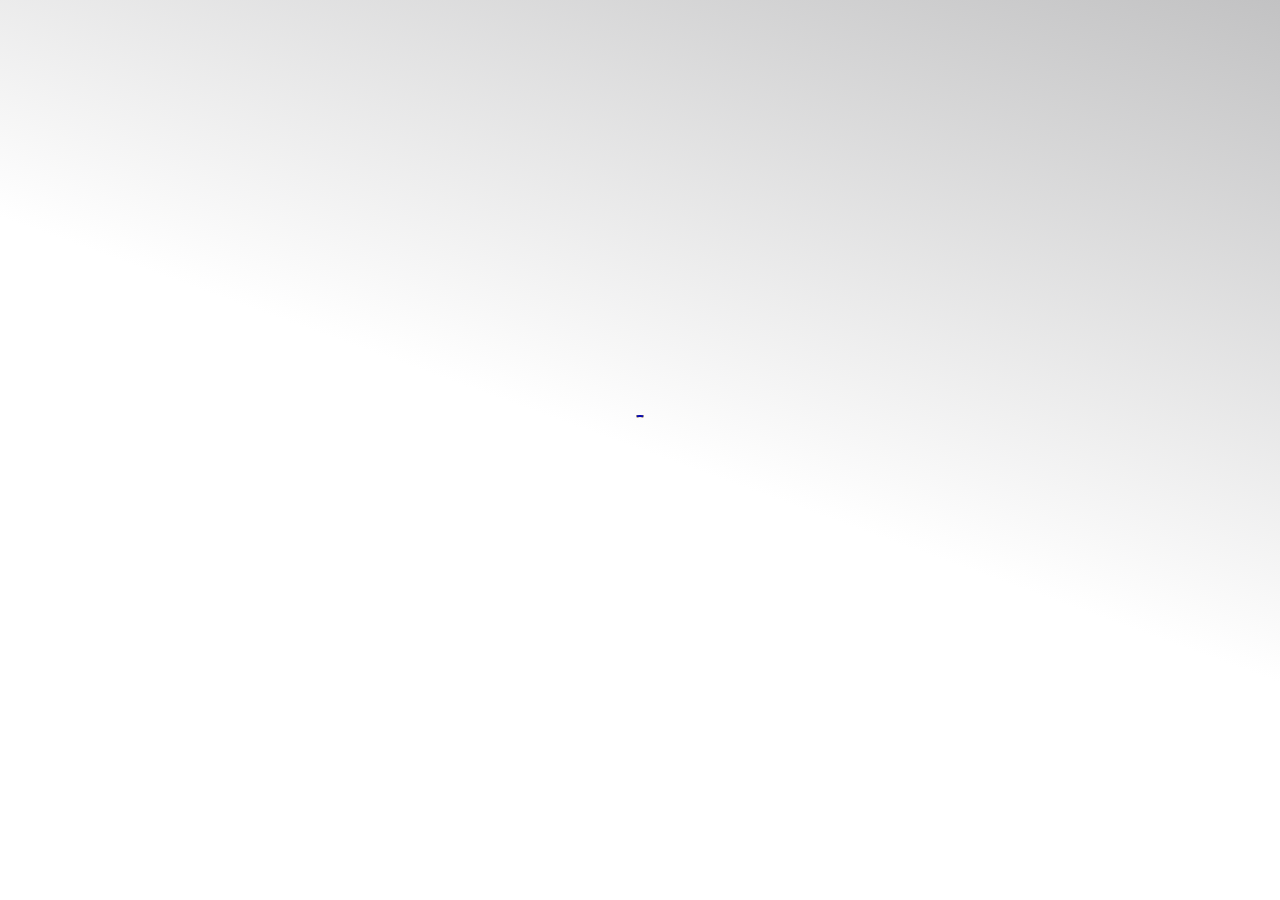
==== commit d26786a0: "commiiiiit" ====
--- a/src/main/webapp/html/index.html
+++ b/src/main/webapp/html/index.html
@@ -2,12 +2,12 @@
 <html class="wide wow-animation" lang="en"> 
   <head>
     <!-- Site Title-->
-    <title>Home</title>
+    <title>ERA DE CIVILIZACIONES</title>
     <meta name="format-detection" content="telephone=no">
     <meta name="viewport" content="width=device-width, height=device-height, initial-scale=1.0">
     <meta http-equiv="X-UA-Compatible" content="IE=edge">
     <meta charset="utf-8">
-    <link rel="icon" href="images/favicon.ico" type="image/x-icon">
+    <link rel="icon" href="images/logoarmas.ico" type="image/x-icon">
     <!-- Stylesheets -->
     <link rel="stylesheet" type="text/css" href="//fonts.googleapis.com/css?family=Oswald:200,400%7CLato:300,400,300italic,700%7CMontserrat:900">
     <link rel="stylesheet" href="css/bootstrap.css">
@@ -17,16 +17,15 @@
     <link rel="preconnect" href="https://fonts.gstatic.com" crossorigin>
     <link href="https://fonts.googleapis.com/css2?family=Macondo&display=swap" rel="stylesheet">
 		<!--[if lt IE 10]>
-    <div style="background: #212121; padding: 10px 0; box-shadow: 3px 3px 5px 0 rgba(0,0,0,.3); clear: both; text-align:center; position: relative; z-index:1;"><a href="http://windows.microsoft.com/en-US/internet-explorer/"><img src="images/ie8-panel/warning_bar_0000_us.jpg" border="0" height="42" width="820" alt="You are using an outdated browser. For a faster, safer browsing experience, upgrade for free today."></a></div>
     <script src="js/html5shiv.min.js"> </script>
 		<![endif]-->
   </head>
   <body>
     <!-- Page preloader-->
-    <div class="page-loader"> 
-      <div class="page-loader-body"> 
-        <div class="preloader-wrapper big active"> 
-          <div class="spinner-layer spinner-blue"> 
+    <div class="page-loader">
+      <div class="page-loader-body">
+        <div class="preloader-wrapper big active">
+          <div class="spinner-layer spinner-blue">
             <div class="circle-clipper left">
               <div class="circle"> </div>
             </div>
@@ -48,7 +47,7 @@
               <div class="circle"></div>
             </div>
           </div>
-          <div class="spinner-layer spinner-yellow"> 
+          <div class="spinner-layer spinner-yellow">
             <div class="circle-clipper left">
               <div class="circle"></div>
             </div>
@@ -59,7 +58,7 @@
               <div class="circle"> </div>
             </div>
           </div>
-          <div class="spinner-layer spinner-green"> 
+          <div class="spinner-layer spinner-green">
             <div class="circle-clipper left">
               <div class="circle"></div>
             </div>
@@ -147,11 +146,12 @@
               </div>
             </div>
           </div>
+
           <div class="container container-bigger form-request-wrap form-request-wrap-modern">
             <div class="row row-fix justify-content-sm-center justify-content-lg-end">
               <div class="col-lg-6 col-xxl-5">
                 <div class="form-request form-request-modern bg-gray-lighter novi-background">
-                  <h4>Find your Tour</h4>
+                  <h4 style="font-family: 'Macondo', cursive !important; font-size: 200% !important" class="text-center"><b>ERA DE CIVILIZACIONES</b></h4>
                   <!-- RD Mailform-->
                   <form class="rd-mailform form-fix">
                     <div class="row row-20 row-fix">
@@ -223,6 +223,7 @@
         </div>
       </section>
 
+      <!--
       <section class="section section-variant-1 bg-default novi-background bg-cover"> 
         <div class="container container-wide">
           <div class="row row-fix justify-content-xl-end row-30 text-center text-xl-left">
@@ -311,7 +312,7 @@
         </div>
       </section>
 
-      <!-- our advantages-->
+
       <section class="section section-lg bg-gray-lighter novi-background bg-cover text-center">
         <div class="container container-wide">
           <h3>our services</h3>
@@ -353,14 +354,14 @@
         </div>
       </section>
 
-      <!-- Tips & tricks-->
+
       <section class="section section-lg novi-background bg-cover bg-default text-center">
         <div class="container-wide">
           <div class="row row-50">
             <div class="col-sm-12">
               <h3>Latest News</h3>
               <div class="divider divider-decorate"></div>
-              <!-- Owl Carousel-->
+
               <div class="owl-carousel owl-carousel-team owl-carousel-inset" data-items="1" data-md-items="2" data-xl-items="3" data-stage-padding="15" data-loop="true" data-margin="30" data-mouse-drag="false" data-dots="true" data-autoplay="true">
                 <article class="post-blog"><a class="post-blog-image" href="#"><img src="images/landing-private-airlines-7-570x415.jpg" alt="" width="570" height="415"/></a>
                   <div class="post-blog-caption">
@@ -427,7 +428,7 @@
         <div class="container container-bigger">
           <h3>testimonials</h3>
           <div class="divider divider-decorate"></div>
-          <!-- Owl Carousel-->
+
           <div class="owl-carousel owl-layout-1" data-items="1" data-dots="true" data-nav="true" data-stage-padding="0" data-loop="true" data-margin="30" data-mouse-drag="false" data-autoplay="true">
             <article class="quote-boxed">
               <div class="quote-boxed-aside"><img class="quote-boxed-image" src="images/quote-user-1-210x210.jpg" alt="" width="210" height="210"/>
@@ -488,7 +489,7 @@
         </div>
       </section><a class="section section-banner" href="https://www.templatemonster.com/intense-multipurpose-html-template.html" style="background-image: url(images/banner/background-03-1920x310.jpg); background-image: -webkit-image-set( url(images/banner/background-03-1920x310.jpg) 1x, url(images/banner/background-03-3840x620.jpg) 2x )"><img src="images/banner/foreground-03-1600x310.png" srcset="images/banner/foreground-03-1600x310.png 1x, images/banner/foreground-03-3200x620.png 2x" alt="" width="1600" height="310"></a>
 
-      <!-- Footer Minimal-->
+
       <footer class="section page-footer page-footer-minimal novi-background bg-cover text-center bg-gray-darker">
         <div class="container container-wide">
           <div class="row row-fix justify-content-sm-center align-items-md-center row-30">
@@ -509,8 +510,8 @@
         </div>
       </footer>
     </div>
-    <!-- Global Mailform Output-->
-    <div class="snackbars" id="form-output-global"> </div>
+
+    <div class="snackbars" id="form-output-global">--> </div>
     <!-- Javascript-->
     <script src="js/core.min.js"></script>
     <script src="js/script.js"></script>
